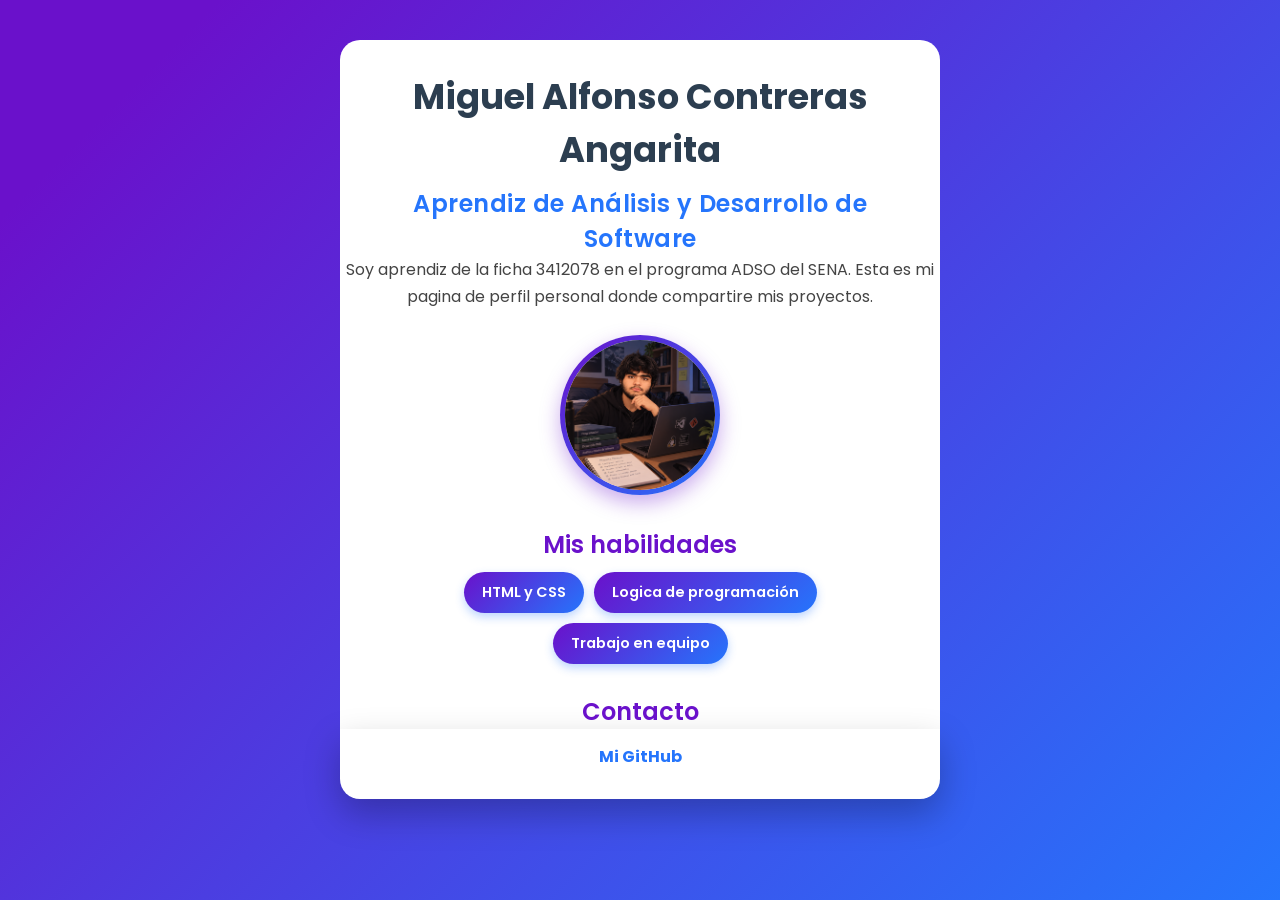
==== index.html @ ba2e0cae "Add files via upload" ====
<!DOCTYPE html>
<html lang="es">
<head>
    <meta charset="UTF-8">
    <meta name="viewport" content="width=device-width, initial-scale=1.0">
    <title>Inicio</title>
    <link rel="stylesheet" href="css/styles.css">
</head>
<body>
<h1>Miguel Alfonso Contreras Angarita</h1>
<h2 class="subtitulo">Aprendiz de Análisis y Desarrollo de Software</h2>

<p>Soy aprendiz de la ficha 3412078 en el programa ADSO del SENA.
    Esta es mi pagina de perfil personal donde
    compartire mis proyectos.
</p>

<div id="foto-container">
    <img src="img/personal_image.png" alt="Foto de perfil"class="foto-perfil">
</div>

<h2>Mis habilidades</h2>
<ul>
    <li>HTML y CSS</li>
    <li>Logica de programación</li>
    <li>Trabajo en equipo</li>
</ul>

<h2>Contacto</h2>
<a href="https://github.com/ifennekthefoxi-eng" target="_blank">Mi GitHub</a>

</body>

<footer>

</footer>
</html>
---- css/styles.css ----
@import
url('https://fonts.googleapis.com/css2?family=Poppins:wght@400;600;700&display=swap');
* { box-sizing: border-box; }

body{
    font-family: 'Poppins',Arial,sans-serif;
    margin: 0;
    padding: 40px 20px;
    min-height:  100vh;
    background: linear-gradient(135deg, #6a11cb 10%,  #2575fc 100%);
}
h1{
    background: white;
    color: #2c3e50;
    text-align: center;
    font-size: 2.2rem;
    font-weight: 700;
    padding: 30px 20px 10px;
    margin: 0 auto;
    border-radius: 20px 20px 0 0;
    max-width: 600px;
}
h2{
    background: white;
    text-align: center;
    margin: 0 auto;
    max-width:  600px;
    padding:  0 30px;
    color: #6a11cb;
    font-weight: 600;
}
.subtitulo{
    color: #2575fc;
    font-weight: 600;
    letter-spacing:  0.5px;
}
p{
    background: white;
    color: #444;
    line-height: 1.7;
    padding: 15 40px;
    margin: 0 auto;
    max-width: 600px;
    text-align: center;
}
#foto-container{
    background:  white;
    text-align: center;
    padding: 25px;
    margin:  0 auto;
    max-width:  600px;
}
.foto-perfil{
    border-radius: 50%;
    width: 160px;
    height: 160px;
    object-fit: cover;
    border: 5px solid transparent;
    background: linear-gradient(white,white) padding-box,
                          linear-gradient(135deg, #6a11cb,#2575fc) border-box;
    box-shadow: 0 8px 20px rgba(106,17,203,0.35);
    transition: transform 0.3s ease;
}
.foto-perfil:hover{
    transform: scale(1.08) rotate(-2deg);
}
ul{
    list-style-type: none;
    background: white;
    margin: 0 auto;
    max-width:  600px;
    padding: 10px 40px 30px;
    display: flex;
    flex-wrap: wrap;
    gap: 10px;
    justify-content: center;
}
li{
    background: linear-gradient(135deg, #6a11cb,#2575fc);
    color: white;
    padding: 10px 18px;
    border-radius:  30px;
    font-size: 0.9rem;
    font-weight: 600;
    box-shadow: 0 4px 10px rgba(37, 117, 252, 0.3);
    transition: transform 0.2s ease, box-shadow 0.2s ease;
}
li:hover{
    transform: translateY(-4px);
    box-shadow: 0 8px 16px rgba(37, 117, 252, 0.45);
}
a{
    display: block;
    text-align: center;
    background: white;
    color: #2575fc;
    text-decoration: none;
    font-weight: 700;
    padding: 15px 40px 30px;
    margin: 0 auto;
    max-width: 600px;
    border-radius: 0 0 20px 20px;
    box-shadow: 0 15px 35px rgba(0, 0, 0, 0.25);
    transition: color 0.2s ease, letter-spacing 0.2s ease;
}
a:hover{
    color: #6a11cb;
    letter-spacing: 1px;
}
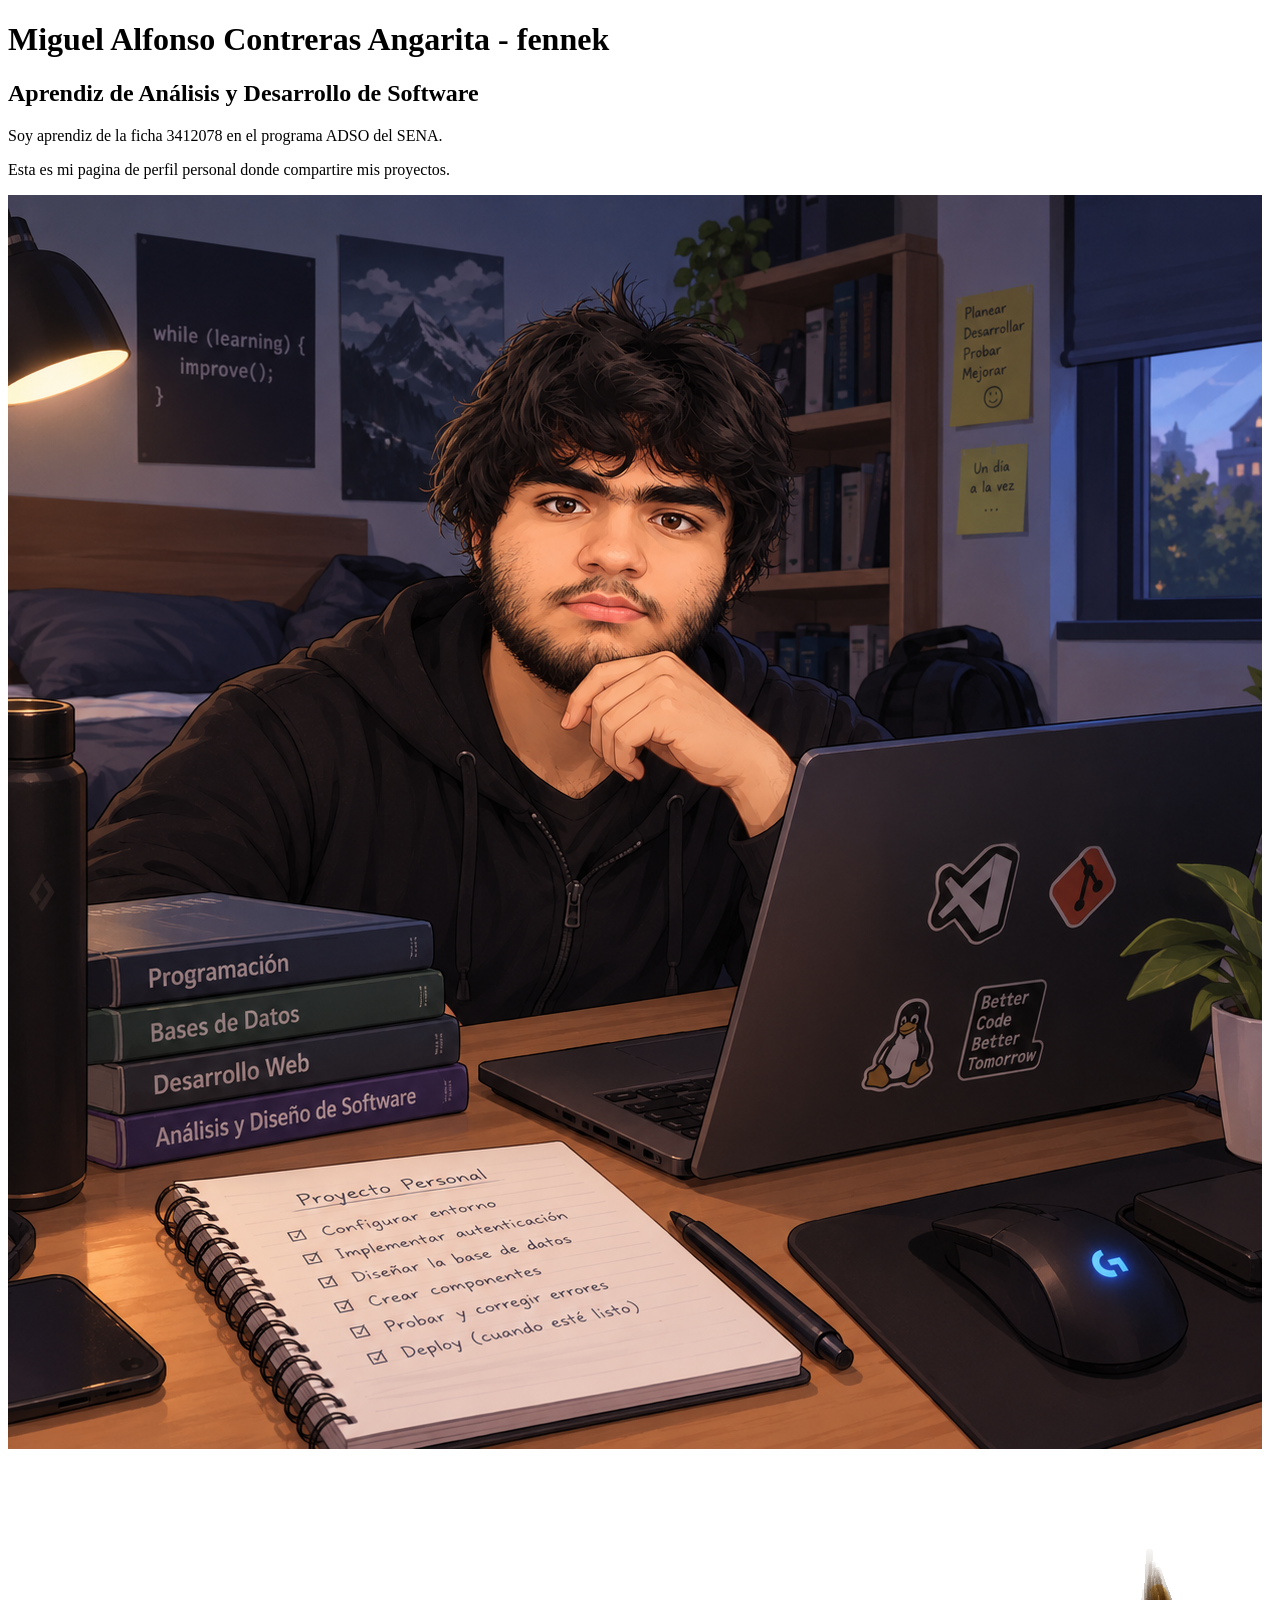
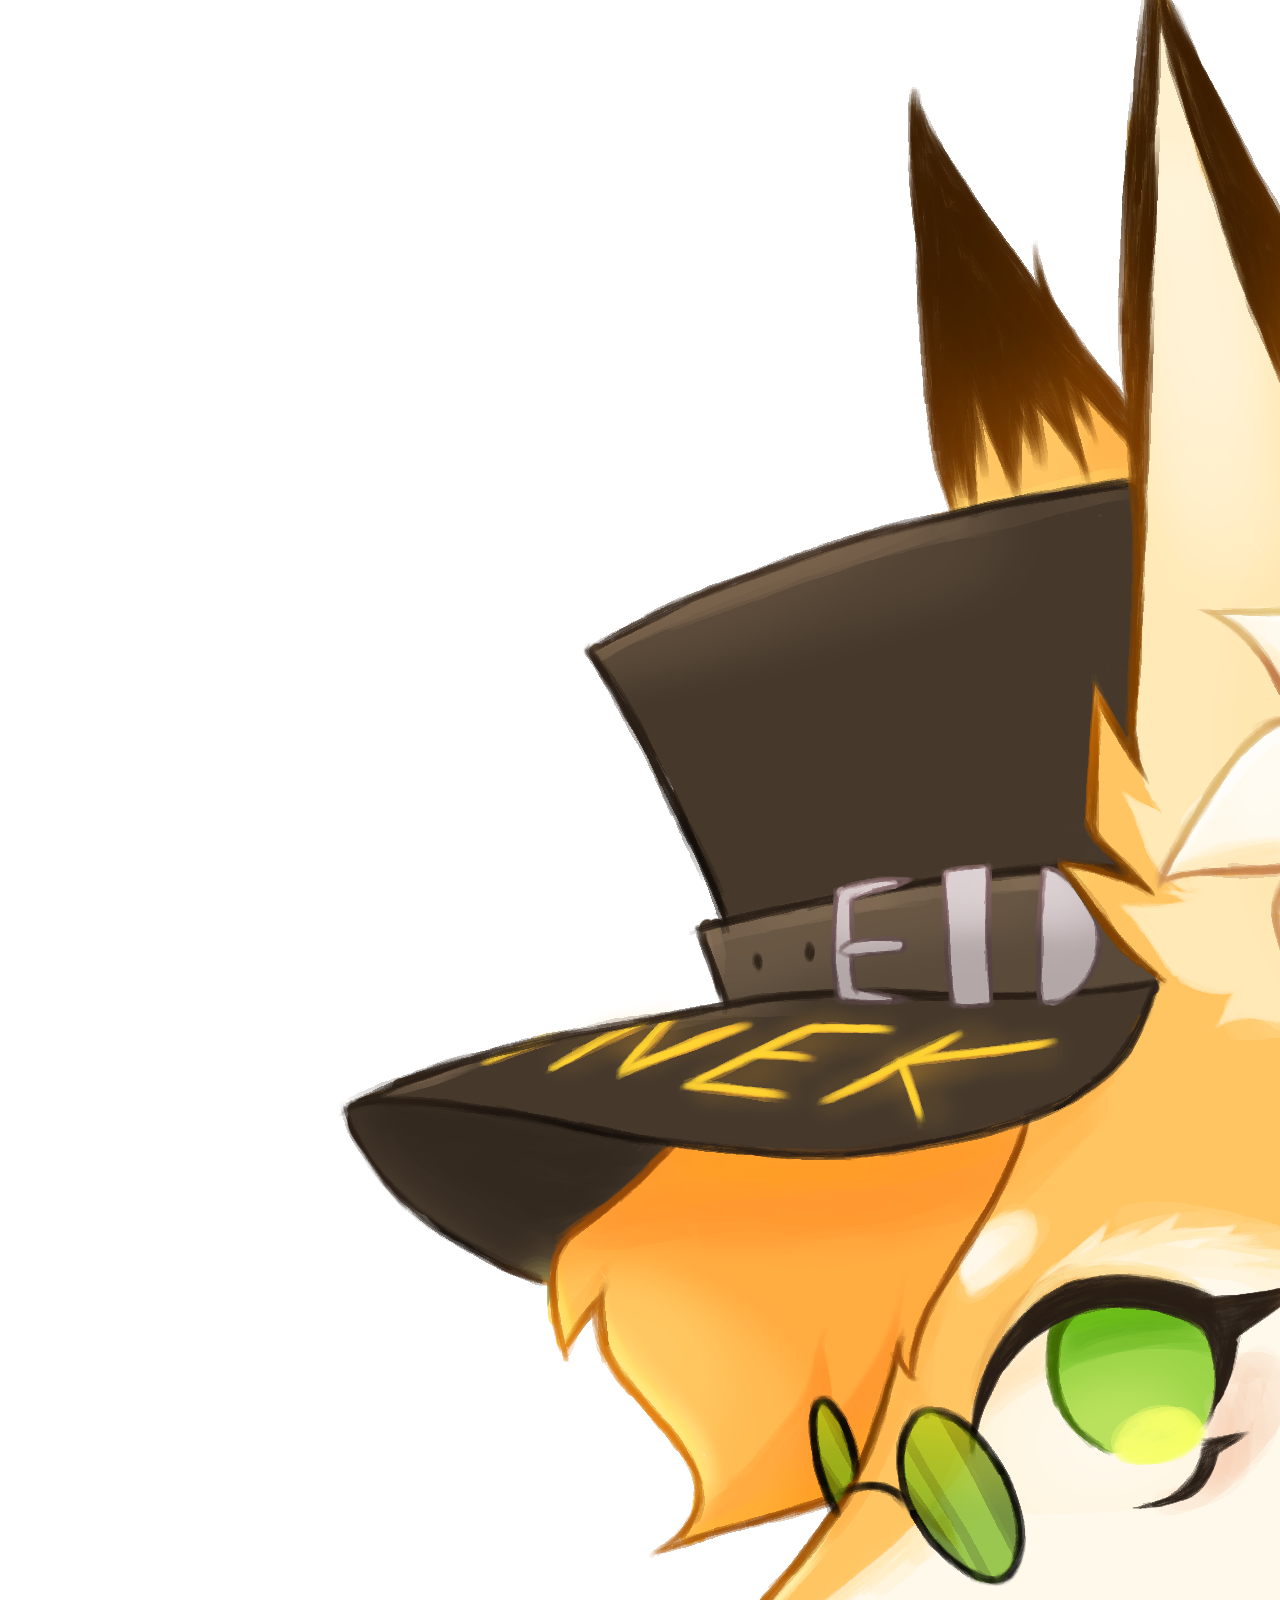
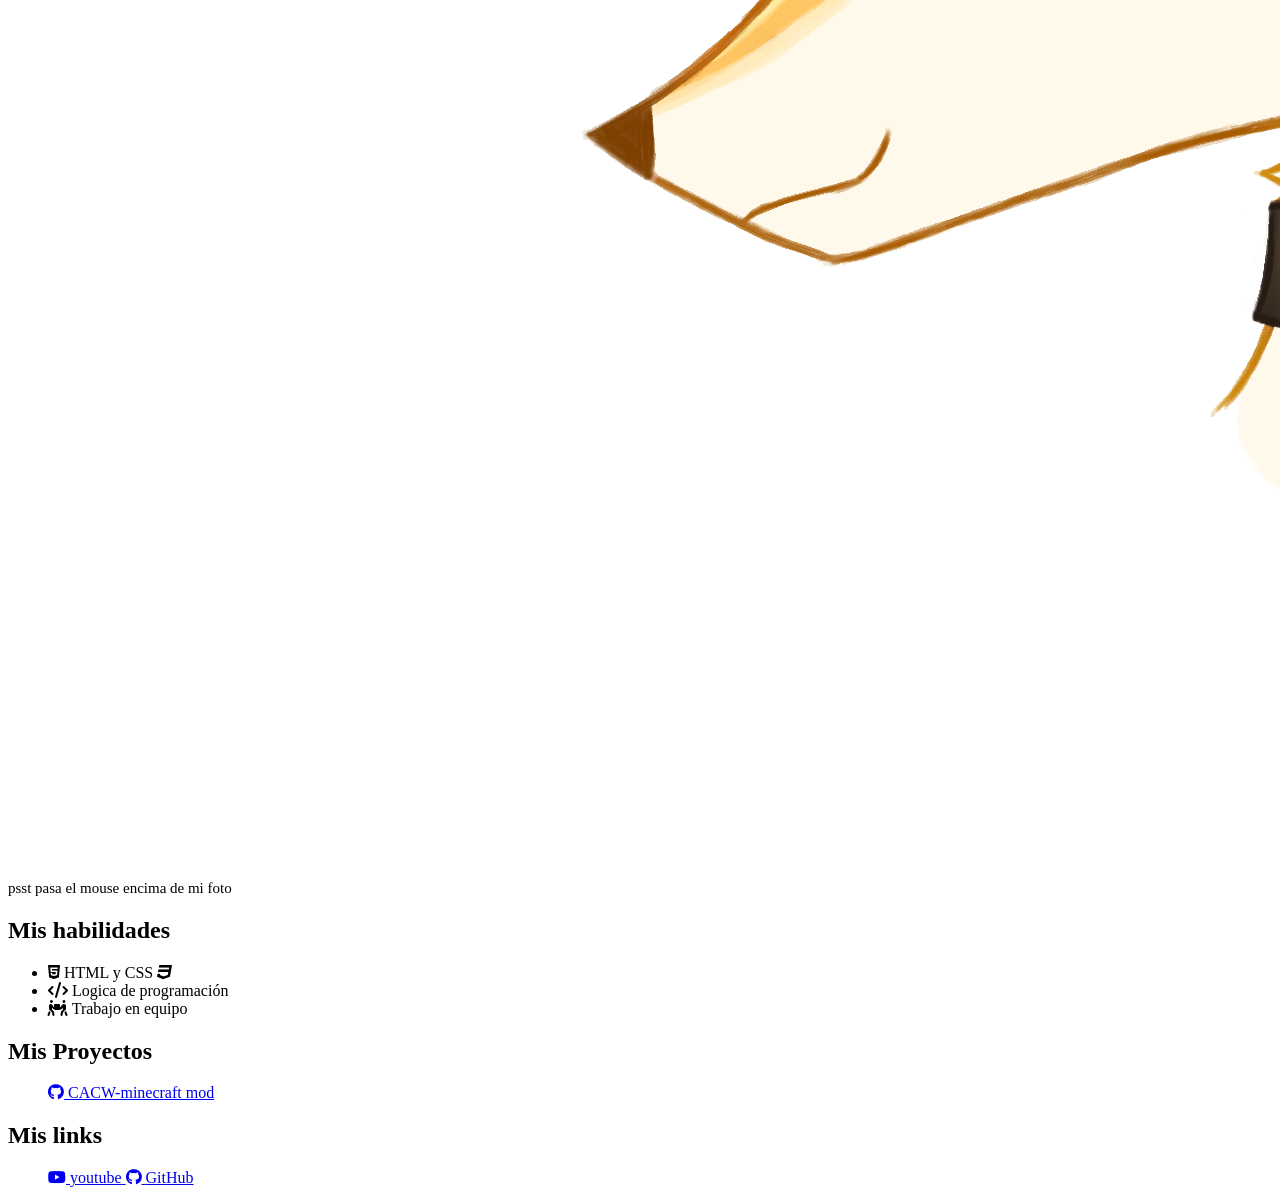
==== commit b0473fc3: "update file" ====
--- a/index.html
+++ b/index.html
@@ -4,34 +4,72 @@
     <meta charset="UTF-8">
     <meta name="viewport" content="width=device-width, initial-scale=1.0">
     <title>Inicio</title>
-    <link rel="stylesheet" href="css/styles.css">
+    <link rel="stylesheet" href="experiment_styles.css">
+    <link rel="stylesheet" href="https://cdnjs.cloudflare.com/ajax/libs/font-awesome/6.5.1/css/all.min.css">
 </head>
+
+<audio id="bg-music" autoplay loop>
+    <source src="audio_files/background music.mp3" type="audio/mpeg">
+</audio>
+
 <body>
-<h1>Miguel Alfonso Contreras Angarita</h1>
+
+<h1>Miguel Alfonso Contreras Angarita - fennek</h1>
 <h2 class="subtitulo">Aprendiz de Análisis y Desarrollo de Software</h2>
 
 <p>Soy aprendiz de la ficha 3412078 en el programa ADSO del SENA.
+</p>
+<p>
     Esta es mi pagina de perfil personal donde
     compartire mis proyectos.
 </p>
 
 <div id="foto-container">
-    <img src="img/personal_image.png" alt="Foto de perfil"class="foto-perfil">
-</div>
+    <img src="../img/personal_image.png" alt="Foto de perfil" class="foto-perfil main">
+    <img src="../img/allias_image.png" alt="Foto de perfil allias" class="foto-perfil alias">
+    <br>
+    <p style="font-size: 15px;">psst pasa el mouse encima de mi foto</p>
+</div>   
 
 <h2>Mis habilidades</h2>
 <ul>
-    <li>HTML y CSS</li>
-    <li>Logica de programación</li>
-    <li>Trabajo en equipo</li>
+    <li>
+        <i class="fa-brands fa-html5"></i>
+        <span>HTML y CSS</span>
+        <i class="fa-brands fa-css3"></i>
+    </li>
+    <li>
+        <i class="fa-solid fa-code"></i>
+        <span>Logica de programación</span>
+    </li>
+    <li>
+        <i class="fa-solid fa-people-carry-box"></i>
+        <span>Trabajo en equipo</span>
+    </li>
 </ul>
 
-<h2>Contacto</h2>
-<a href="https://github.com/ifennekthefoxi-eng" target="_blank">Mi GitHub</a>
+<h2>Mis Proyectos</h2>
+<ul>
+    <a class="external_link" href="https://github.com/ifennekthefoxi-eng/Create-Aeronautics-Car-Works" target="_blank">
+    <i class="fa-brands fa-github"></i>
+    <span>CACW-minecraft mod</span>
+</a>
+</ul>
 
-</body>
+<h2>Mis links</h2>
+<ul class="end_page">
+    <a class="external_link" href="https://www.youtube.com/@fennek_s5" target="_blank">
+        <i class="fa-brands fa-youtube"></i>
+        <span>youtube</span>
+    </a>
+
+    <a class="external_link" href="https://github.com/ifennekthefoxi-eng" target="_blank">
+        <i class="fa-brands fa-github"></i>
+        <span>GitHub</span>
+    </a>
+</ul>
 
 <footer>
 
 </footer>
-</html>+</html>
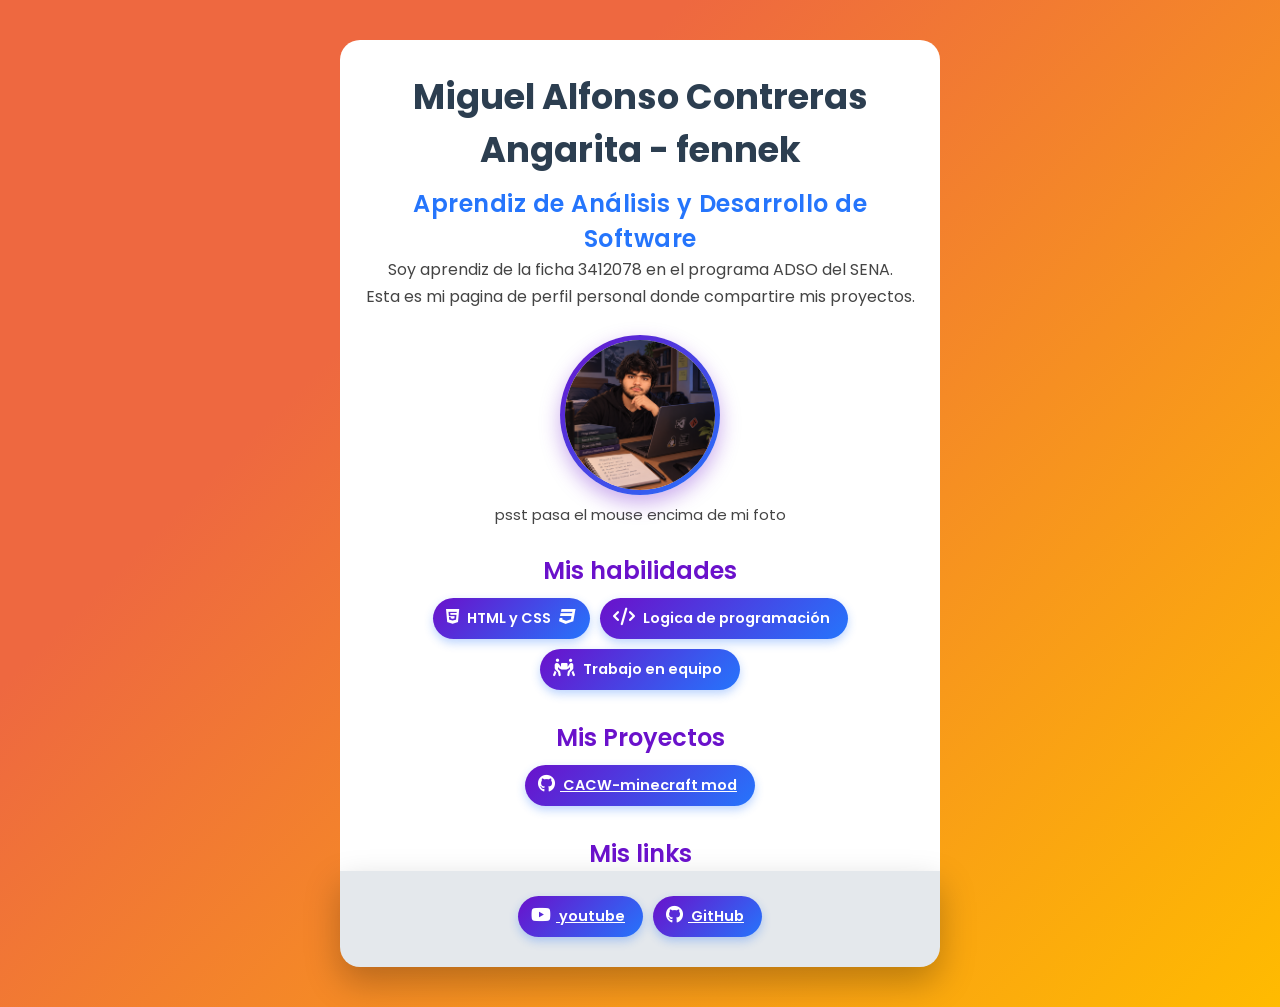
==== commit b2b87633: "upload of the right version" ====
--- a/index.html
+++ b/index.html
@@ -1,75 +1,75 @@
-<!DOCTYPE html>
-<html lang="es">
-<head>
-    <meta charset="UTF-8">
-    <meta name="viewport" content="width=device-width, initial-scale=1.0">
-    <title>Inicio</title>
-    <link rel="stylesheet" href="experiment_styles.css">
-    <link rel="stylesheet" href="https://cdnjs.cloudflare.com/ajax/libs/font-awesome/6.5.1/css/all.min.css">
-</head>
-
-<audio id="bg-music" autoplay loop>
-    <source src="audio_files/background music.mp3" type="audio/mpeg">
-</audio>
-
-<body>
-
-<h1>Miguel Alfonso Contreras Angarita - fennek</h1>
-<h2 class="subtitulo">Aprendiz de Análisis y Desarrollo de Software</h2>
-
-<p>Soy aprendiz de la ficha 3412078 en el programa ADSO del SENA.
-</p>
-<p>
-    Esta es mi pagina de perfil personal donde
-    compartire mis proyectos.
-</p>
-
-<div id="foto-container">
-    <img src="../img/personal_image.png" alt="Foto de perfil" class="foto-perfil main">
-    <img src="../img/allias_image.png" alt="Foto de perfil allias" class="foto-perfil alias">
-    <br>
-    <p style="font-size: 15px;">psst pasa el mouse encima de mi foto</p>
-</div>   
-
-<h2>Mis habilidades</h2>
-<ul>
-    <li>
-        <i class="fa-brands fa-html5"></i>
-        <span>HTML y CSS</span>
-        <i class="fa-brands fa-css3"></i>
-    </li>
-    <li>
-        <i class="fa-solid fa-code"></i>
-        <span>Logica de programación</span>
-    </li>
-    <li>
-        <i class="fa-solid fa-people-carry-box"></i>
-        <span>Trabajo en equipo</span>
-    </li>
-</ul>
-
-<h2>Mis Proyectos</h2>
-<ul>
-    <a class="external_link" href="https://github.com/ifennekthefoxi-eng/Create-Aeronautics-Car-Works" target="_blank">
-    <i class="fa-brands fa-github"></i>
-    <span>CACW-minecraft mod</span>
-</a>
-</ul>
-
-<h2>Mis links</h2>
-<ul class="end_page">
-    <a class="external_link" href="https://www.youtube.com/@fennek_s5" target="_blank">
-        <i class="fa-brands fa-youtube"></i>
-        <span>youtube</span>
-    </a>
-
-    <a class="external_link" href="https://github.com/ifennekthefoxi-eng" target="_blank">
-        <i class="fa-brands fa-github"></i>
-        <span>GitHub</span>
-    </a>
-</ul>
-
-<footer>
-
-</footer>
-</html>
+<!DOCTYPE html>
+<html lang="es">
+<head>
+    <meta charset="UTF-8">
+    <meta name="viewport" content="width=device-width, initial-scale=1.0">
+    <title>Inicio</title>
+    <link rel="stylesheet" href="css/styles.css">
+    <link rel="stylesheet" href="https://cdnjs.cloudflare.com/ajax/libs/font-awesome/6.5.1/css/all.min.css">
+</head>
+
+<audio id="bg-music" autoplay loop>
+    <source src="audio_files/background music.mp3" type="audio/mpeg">
+</audio>
+
+<body>
+
+<h1>Miguel Alfonso Contreras Angarita - fennek</h1>
+<h2 class="subtitulo">Aprendiz de Análisis y Desarrollo de Software</h2>
+
+<p>Soy aprendiz de la ficha 3412078 en el programa ADSO del SENA.
+</p>
+<p>
+    Esta es mi pagina de perfil personal donde
+    compartire mis proyectos.
+</p>
+
+<div id="foto-container">
+    <img src="img/personal_image.png" alt="Foto de perfil" class="foto-perfil main">
+    <img src="img/allias_image.png" alt="Foto de perfil allias" class="foto-perfil alias">
+    <br>
+    <p style="font-size: 15px;">psst pasa el mouse encima de mi foto</p>
+</div>   
+
+<h2>Mis habilidades</h2>
+<ul>
+    <li>
+        <i class="fa-brands fa-html5"></i>
+        <span>HTML y CSS</span>
+        <i class="fa-brands fa-css3"></i>
+    </li>
+    <li>
+        <i class="fa-solid fa-code"></i>
+        <span>Logica de programación</span>
+    </li>
+    <li>
+        <i class="fa-solid fa-people-carry-box"></i>
+        <span>Trabajo en equipo</span>
+    </li>
+</ul>
+
+<h2>Mis Proyectos</h2>
+<ul>
+    <a class="external_link" href="https://github.com/ifennekthefoxi-eng/Create-Aeronautics-Car-Works" target="_blank">
+    <i class="fa-brands fa-github"></i>
+    <span>CACW-minecraft mod</span>
+</a>
+</ul>
+
+<h2>Mis links</h2>
+<ul class="end_page">
+    <a class="external_link" href="https://www.youtube.com/@fennek_s5" target="_blank">
+        <i class="fa-brands fa-youtube"></i>
+        <span>youtube</span>
+    </a>
+
+    <a class="external_link" href="https://github.com/ifennekthefoxi-eng" target="_blank">
+        <i class="fa-brands fa-github"></i>
+        <span>GitHub</span>
+    </a>
+</ul>
+
+<footer>
+
+</footer>
+</html>
--- a/css/styles.css
+++ b/css/styles.css
@@ -0,0 +1,258 @@
+@import
+url('https://fonts.googleapis.com/css2?family=Poppins:wght@400;600;700&display=swap');
+* { box-sizing: border-box; }
+
+body{
+    font-family: 'Poppins',Arial,sans-serif;
+    margin: 0;
+    padding: 40px 20px;
+    min-height:  100vh;
+    background: linear-gradient(135deg, #ee6840 30%,  #ffbb00 100%);
+}
+h1{
+    background: white;
+    color: #2c3e50;
+    text-align: center;
+    font-size: 2.2rem;
+    font-weight: 700;
+    padding: 30px 20px 10px;
+    margin: 0 auto;
+    border-radius: 20px 20px 0 0;
+    max-width: 600px;
+}
+h2{
+    background: white;
+    text-align: center;
+    margin: 0 auto;
+    max-width:  600px;
+    padding:  0 30px;
+    color: #6a11cb;
+    font-weight: 600;
+}
+.subtitulo{
+    color: #2575fc;
+    font-weight: 600;
+    letter-spacing:  0.5px;
+}
+p{
+    background: white;
+    color: #444;
+    line-height: 1.7;
+    padding: 15 40px;
+    margin: 0 auto;
+    max-width: 600px;
+    text-align: center;
+}
+/*#foto-container{
+    background:  white;
+    text-align: center;
+    padding: 25px;
+    margin:  0 auto;
+    max-width:  600px;
+}
+.foto-perfil{
+    border-radius: 50%;
+    width: 160px;
+    height: 160px;
+    object-fit: cover;
+    border: 5px solid transparent;
+    background: linear-gradient(white,white) padding-box,
+                          linear-gradient(135deg, #6a11cb,#2575fc) border-box;
+    box-shadow: 0 8px 20px rgba(106,17,203,0.35);
+    transition: transform 0.3s ease;
+}
+.foto-perfil:hover{
+    transform: scale(1.08) rotate(-2deg);
+}*/
+
+#foto-container {
+    background: white;
+    text-align: center;
+    padding: 25px;
+    margin: 0 auto;
+    max-width: 600px;
+    position: relative;
+}
+
+.foto-perfil {
+    border-radius: 50%;
+    width: 160px;
+    height: 160px;
+    object-fit: cover;
+    border: 5px solid transparent;
+    background: linear-gradient(white,white) padding-box,
+                          linear-gradient(135deg, #6a11cb, #2575fc) border-box;
+    box-shadow: 0 8px 20px rgba(106,17,203,0.35);
+    transition: transform 0.3s ease;
+}
+
+.main {
+    position: relative;
+    z-index: 2;
+}
+
+.alias {
+    position: absolute;
+    left: 50%;
+    transform: translateX(-50%) rotate(0deg);
+    z-index: 1;
+    opacity: 0;
+    transition: transform 0.65s ease, opacity 0.6s ease;
+}
+
+/* On hover of main, alias slides right + tilts */
+.main:hover ~ .alias {
+    opacity: 1;
+    transform: translateX(40%) rotate(30deg);
+}
+
+ul{
+    list-style-type: none;
+    background: white;
+    margin: 0 auto;
+    max-width:  600px;
+    padding: 10px 40px 30px;
+    display: flex;
+    flex-wrap: wrap;
+    gap: 10px;
+    justify-content: center;
+}
+/*.external_link{
+    background: linear-gradient(135deg, #6a11cb,#2575fc);
+    color: white;
+    padding: 10px 18px;
+    border-radius:  30px;
+    font-size: 0.9rem;
+    font-weight: 600;
+    box-shadow: 0 4px 10px rgba(37, 117, 252, 0.3);
+    transition: transform 0.2s ease, box-shadow 0.2s ease;
+}
+.external_link:hover{
+    background: linear-gradient(135deg, #ee6840,#ffbb00);
+    color: #000000;
+    transform: translateY(-4px);
+    box-shadow: 0 8px 16px rgba(37, 117, 252, 0.45);
+}*/
+
+.external_link {
+    position: relative;
+    z-index: 1;
+    display: inline-block; /* Asegura el correcto funcionamiento de transform */
+    background: linear-gradient(135deg, #6a11cb, #2575fc);
+    color: white;
+    padding: 10px 18px;
+    border-radius: 30px;
+    font-size: 0.9rem;
+    font-weight: 600;
+    box-shadow: 0 4px 10px rgba(37, 117, 252, 0.3);
+    overflow: hidden; /* Mantiene el gradiente dentro de los bordes redondeados */
+    
+    /* Agregamos 'color' y '0.3s ease' para una transición uniforme */
+    transition: transform 0.3s ease, box-shadow 0.3s ease, color 0.3s ease;
+}
+
+/* Capa superior oculta con el gradiente de hover */
+.external_link::before {
+    content: '';
+    position: absolute;
+    top: 0;
+    left: 0;
+    width: 100%;
+    height: 100%;
+    background: linear-gradient(135deg, #ee6840, #ffbb00);
+    opacity: 0;
+    z-index: -1;
+    transition: opacity 0.4s ease; /* Transición del gradiente */
+}
+
+.external_link:hover  {
+    color: #000000;
+    transform: translateY(-4px);
+    box-shadow: 0 8px 16px rgba(37, 117, 252, 0.45);
+}
+
+.external_link i {
+    position: relative;
+    font-size: 1.1rem;
+    left: -5px;
+    transition: transform 0.3s ease;
+}
+
+.external_link:hover i{
+    transform: scale(1.5) rotate(-10deg) translateX(-2px);
+}
+
+/* Al pasar el mouse, revelamos progresivamente el nuevo gradiente */
+.external_link:hover::before {
+    opacity: 1;
+}
+
+li {
+    position: relative;
+    z-index: 1;
+    display: inline-block; /* Asegura el correcto funcionamiento de transform */
+    background: linear-gradient(135deg, #6a11cb, #2575fc);
+    color: white;
+    padding: 10px 18px;
+    border-radius: 30px;
+    font-size: 0.9rem;
+    font-weight: 600;
+    box-shadow: 0 4px 10px rgba(37, 117, 252, 0.3);
+    overflow: hidden; /* Mantiene el gradiente dentro de los bordes redondeados */
+    
+    /* Agregamos 'color' y '0.3s ease' para una transición uniforme */
+    transition: transform 0.3s ease, box-shadow 0.3s ease, color 0.3s ease;
+}
+
+/* Capa superior oculta con el gradiente de hover */
+li::before {
+    content: '';
+    position: absolute;
+    top: 0;
+    left: 0;
+    width: 100%;
+    height: 100%;
+    background: linear-gradient(135deg, #ee6840, #ffbb00);
+    opacity: 0;
+    z-index: -1;
+    transition: opacity 0.4s ease; /* Transición del gradiente */
+}
+
+li:hover  {
+    color: #000000;
+    transform: translateY(-4px);
+    box-shadow: 0 8px 16px rgba(37, 117, 252, 0.45);
+}
+
+li i {
+    position: relative;
+    font-size: 1.1rem;
+    left: -5px;
+    transition: transform 0.3s ease;
+}
+
+/* Mueve únicamente el icono de CSS 1px a la izquierda */
+.fa-css3 {
+    position: relative;
+    left: 5px;
+}
+
+/* Al pasar el mouse, revelamos progresivamente el nuevo gradiente */
+li:hover::before {
+    opacity: 1;
+}
+
+.end_page {
+    display: flex;             /* Cambiado de block a flex */
+    justify-content: center;   /* Centra los botones horizontalmente */
+    flex-wrap: wrap;           /* Permite que bajen si no caben en pantalla */
+    gap: 10px;                 /* <--- ESPACIADO ENTRE BOTONES */
+    
+    background: rgb(228, 232, 236);
+    color: #2575fc;
+    padding: 25px 40px 30px;
+    margin: 0 auto;
+    max-width: 600px;
+    box-shadow: 0 15px 35px rgba(0, 0, 0, 0.25);
+    border-radius: 0 0 20px 20px;
+}
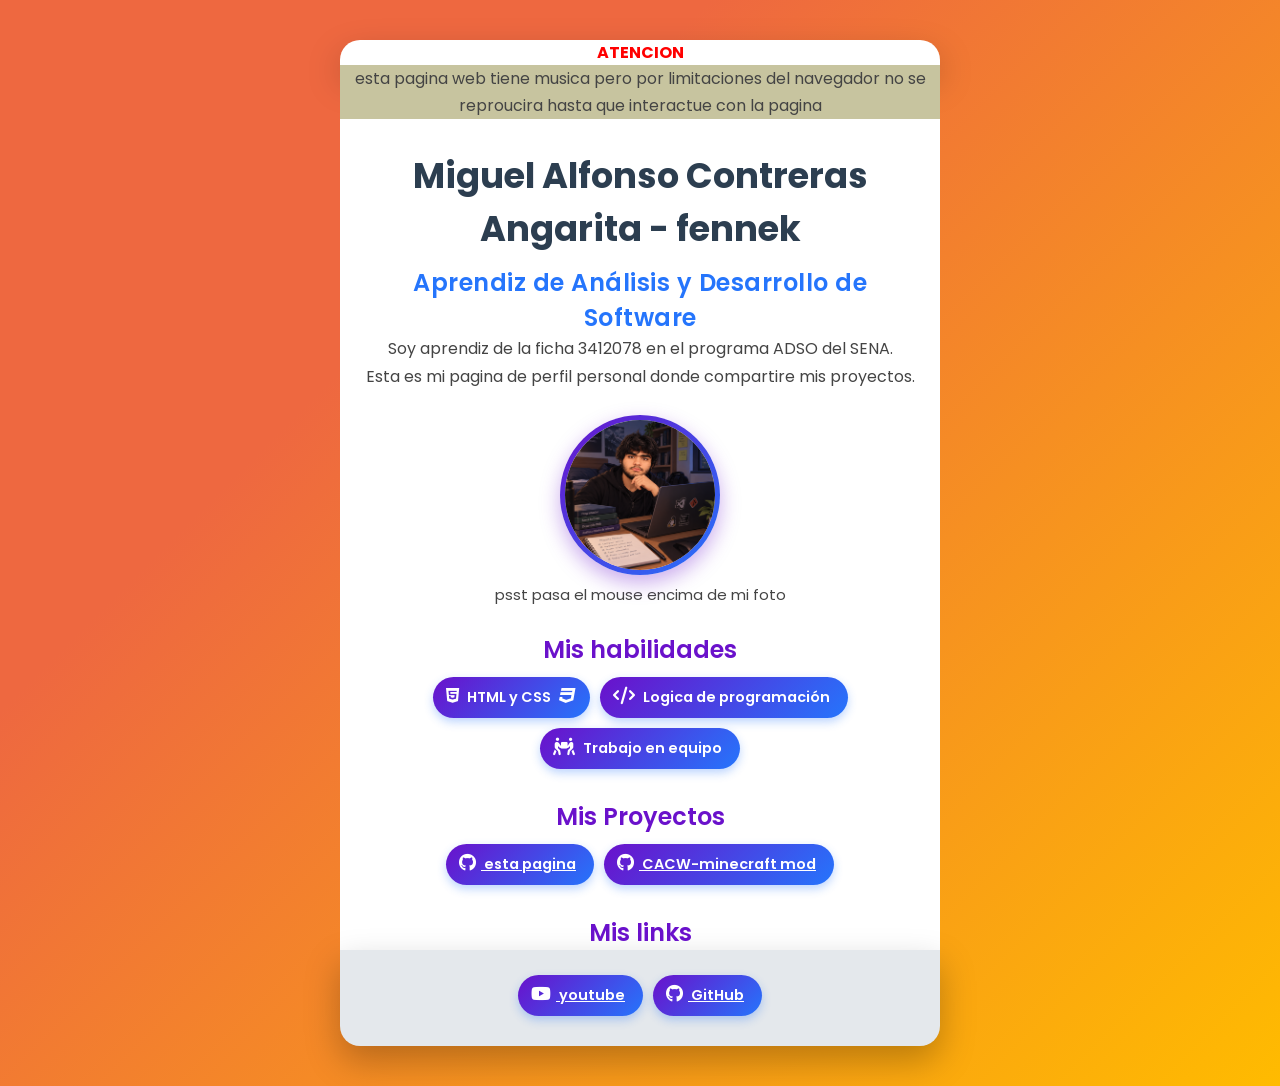
==== commit b8548dfd: "fix of bg music and some tweaks" ====
--- a/index.html
+++ b/index.html
@@ -8,12 +8,14 @@
     <link rel="stylesheet" href="https://cdnjs.cloudflare.com/ajax/libs/font-awesome/6.5.1/css/all.min.css">
 </head>
 
-<audio id="bg-music" autoplay loop>
+<body>
+
+<audio id="bg-music" loop>
     <source src="audio_files/background music.mp3" type="audio/mpeg">
 </audio>
 
-<body>
-
+<h1 class="start_page" style="color: red;">ATENCION</h1>
+<p style="font-size: 1rem; background: rgb(199, 196, 159);">esta pagina web tiene musica pero por limitaciones del navegador no se reproucira hasta que interactue con la pagina</p>
 <h1>Miguel Alfonso Contreras Angarita - fennek</h1>
 <h2 class="subtitulo">Aprendiz de Análisis y Desarrollo de Software</h2>
 
@@ -28,7 +30,10 @@
     <img src="img/personal_image.png" alt="Foto de perfil" class="foto-perfil main">
     <img src="img/allias_image.png" alt="Foto de perfil allias" class="foto-perfil alias">
     <br>
-    <p style="font-size: 15px;">psst pasa el mouse encima de mi foto</p>
+    <p style="font-size: 15px;" id="change_image_text">
+        <span class="texto-normal">psst pasa el mouse encima de mi foto</span>
+        <span class="texto-hover">SOY YO.. o bueno mi alterego</span>
+    </p>
 </div>   
 
 <h2>Mis habilidades</h2>
@@ -50,10 +55,14 @@
 
 <h2>Mis Proyectos</h2>
 <ul>
+    <a class="external_link" href="https://github.com/ifennekthefoxi-eng/fennek_dev_page" target="_blank">
+        <i class="fa-brands fa-github"></i>
+        <span>esta pagina</span>
+    </a>
     <a class="external_link" href="https://github.com/ifennekthefoxi-eng/Create-Aeronautics-Car-Works" target="_blank">
-    <i class="fa-brands fa-github"></i>
-    <span>CACW-minecraft mod</span>
-</a>
+        <i class="fa-brands fa-github"></i>
+        <span>CACW-minecraft mod</span>
+    </a>
 </ul>
 
 <h2>Mis links</h2>
@@ -72,4 +81,29 @@
 <footer>
 
 </footer>
+
+<script>
+    const bgMusic = document.getElementById("bg-music");
+
+    // Intenta reproducir apenas carga la página
+    function intentarReproducir() {
+        bgMusic.play().catch(() => {
+            // El navegador bloqueó el autoplay: se activará
+            // con la primera interacción del usuario (clic, tecla o scroll)
+            const activarConInteraccion = () => {
+                bgMusic.play();
+                document.removeEventListener("click", activarConInteraccion);
+                document.removeEventListener("keydown", activarConInteraccion);
+                document.removeEventListener("scroll", activarConInteraccion);
+            };
+            document.addEventListener("click", activarConInteraccion);
+            document.addEventListener("keydown", activarConInteraccion);
+            document.addEventListener("scroll", activarConInteraccion);
+        });
+    }
+
+    intentarReproducir();
+</script>
+
+</body>
 </html>
--- a/css/styles.css
+++ b/css/styles.css
@@ -17,8 +17,19 @@
     font-weight: 700;
     padding: 30px 20px 10px;
     margin: 0 auto;
+    max-width: 600px;
+}
+.start_page{
+    background: white;
+    color: #2c3e50;
+    text-align: center;
+    font-size: 1rem;
+    font-weight: 700;
+    margin: 0 auto;
+    padding: 0px 0px;
+    max-width: 600px;
+    box-shadow: 0 15px 35px rgba(0, 0, 0, 0.25);
     border-radius: 20px 20px 0 0;
-    max-width: 600px;
 }
 h2{
     background: white;
@@ -89,6 +100,7 @@
 .main {
     position: relative;
     z-index: 2;
+    transition: opacity 0.7s ease;
 }
 
 .alias {
@@ -97,14 +109,27 @@
     transform: translateX(-50%) rotate(0deg);
     z-index: 1;
     opacity: 0;
-    transition: transform 0.65s ease, opacity 0.6s ease;
+    
 }
 
 /* On hover of main, alias slides right + tilts */
+.main:hover{
+    opacity: 0;
+
+}
 .main:hover ~ .alias {
     opacity: 1;
-    transform: translateX(40%) rotate(30deg);
-}
+}
+.main:hover ~ #change_image_text .texto-normal{
+    display: none;
+}
+.texto-hover{
+    display: none;
+}
+.main:hover ~ #change_image_text .texto-hover{
+    display: inline;
+}
+
 
 ul{
     list-style-type: none;
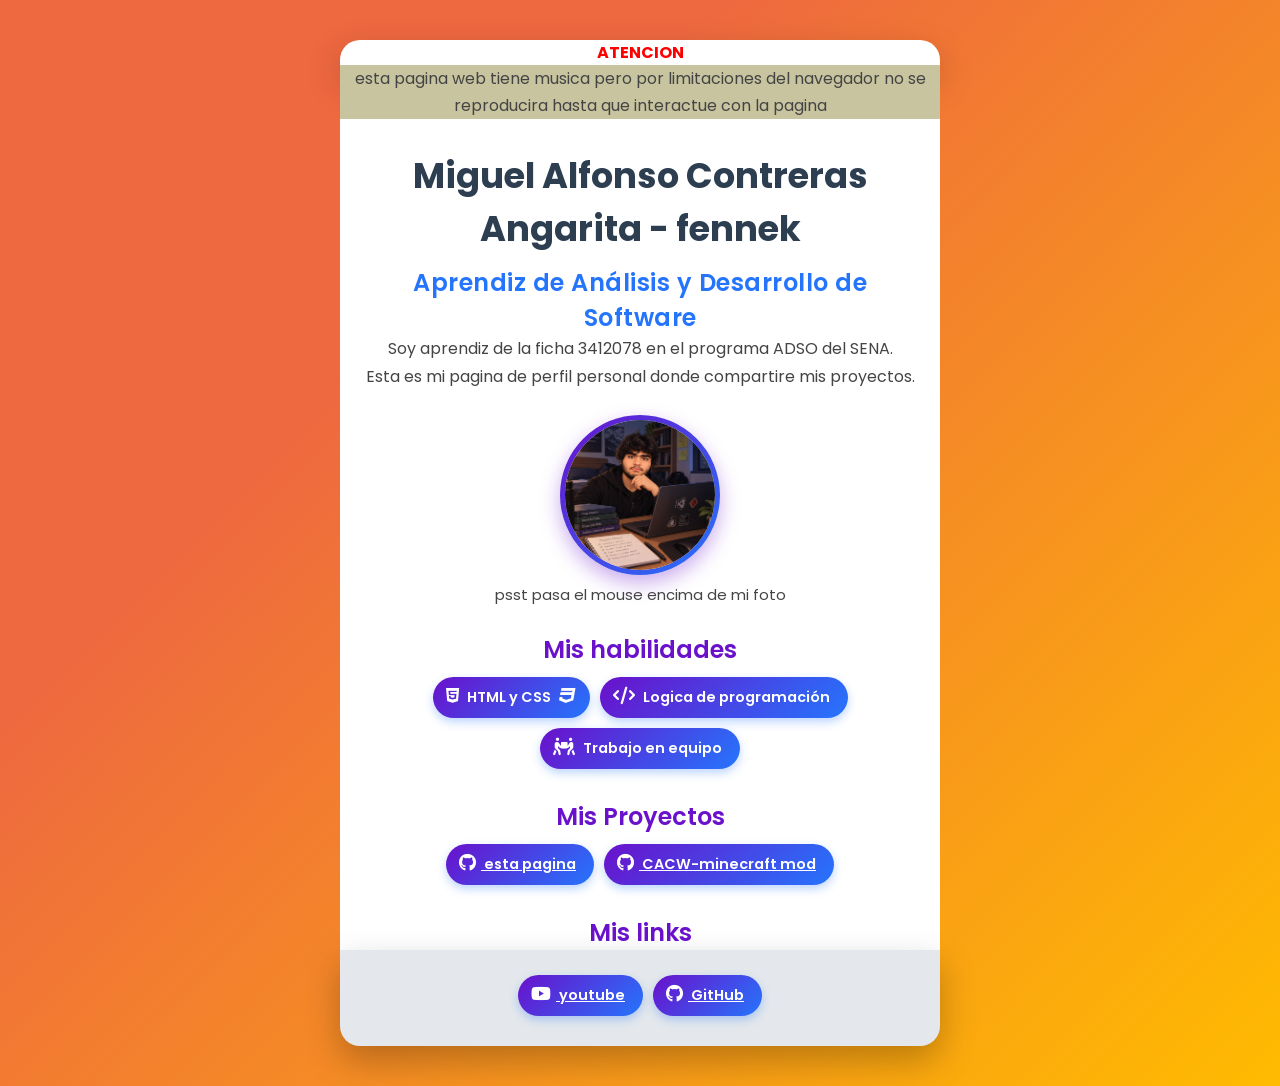
==== commit c4fb2146: "fix icon and typo" ====
--- a/index.html
+++ b/index.html
@@ -3,9 +3,10 @@
 <head>
     <meta charset="UTF-8">
     <meta name="viewport" content="width=device-width, initial-scale=1.0">
-    <title>Inicio</title>
+    <title>Miguel Contreras - Fennek</title>
     <link rel="stylesheet" href="css/styles.css">
     <link rel="stylesheet" href="https://cdnjs.cloudflare.com/ajax/libs/font-awesome/6.5.1/css/all.min.css">
+    <link rel="icon" type="image/png" href="img/allias_image.png">
 </head>
 
 <body>
@@ -15,7 +16,7 @@
 </audio>
 
 <h1 class="start_page" style="color: red;">ATENCION</h1>
-<p style="font-size: 1rem; background: rgb(199, 196, 159);">esta pagina web tiene musica pero por limitaciones del navegador no se reproucira hasta que interactue con la pagina</p>
+<p style="font-size: 1rem; background: rgb(199, 196, 159);">esta pagina web tiene musica pero por limitaciones del navegador no se reproducira hasta que interactue con la pagina</p>
 <h1>Miguel Alfonso Contreras Angarita - fennek</h1>
 <h2 class="subtitulo">Aprendiz de Análisis y Desarrollo de Software</h2>
 
@@ -106,4 +107,4 @@
 </script>
 
 </body>
-</html>+</html>
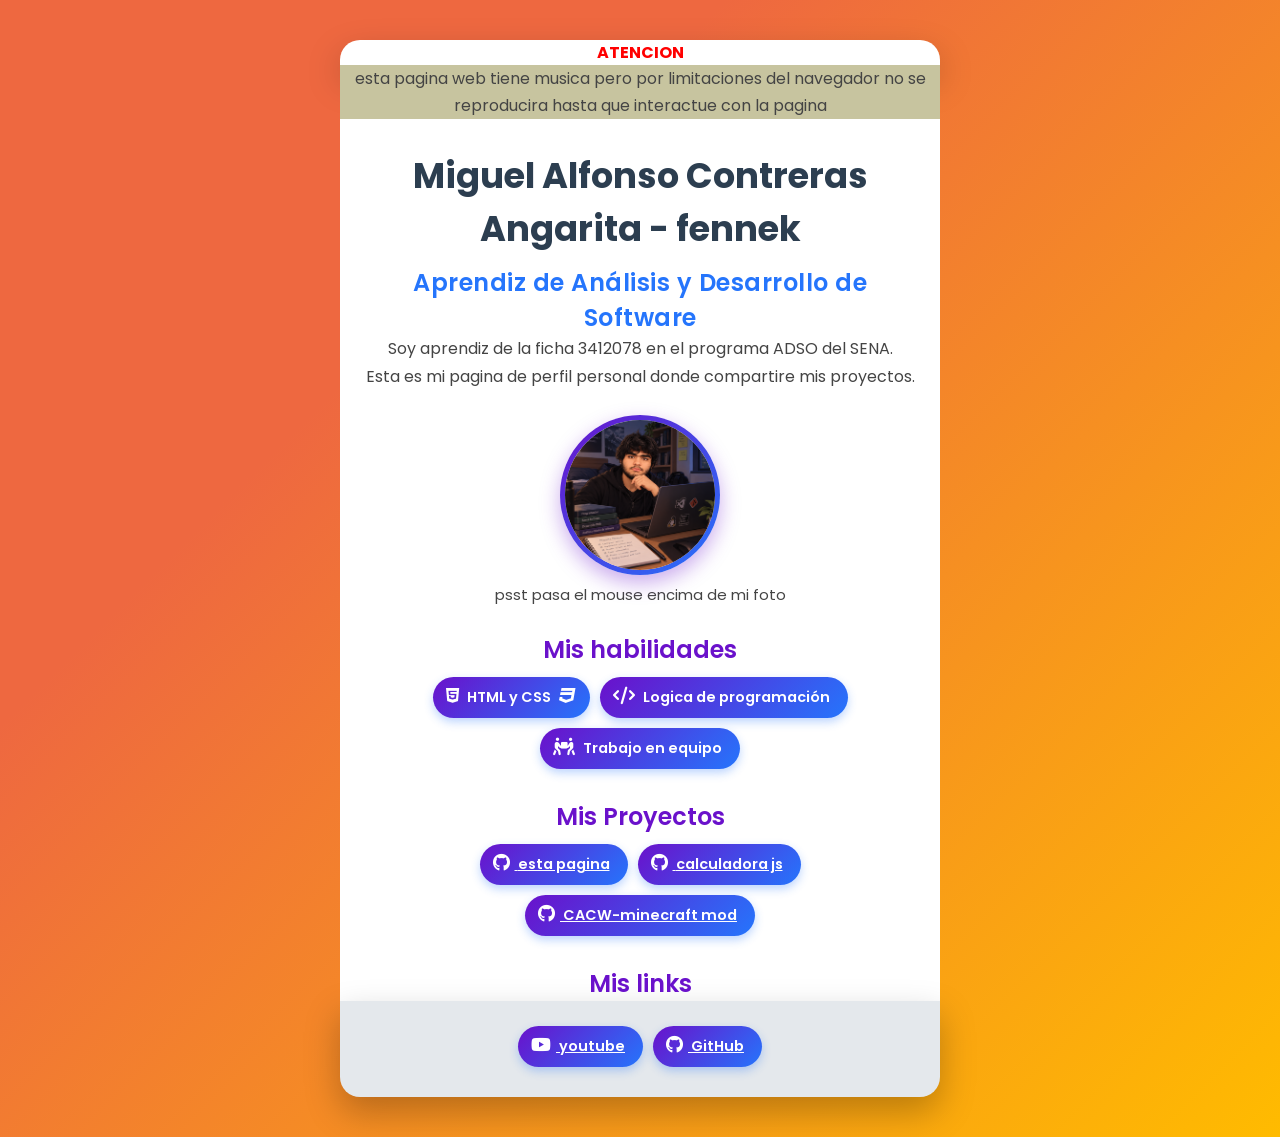
==== commit 8d1dc230: "Update index.html" ====
--- a/index.html
+++ b/index.html
@@ -60,6 +60,12 @@
         <i class="fa-brands fa-github"></i>
         <span>esta pagina</span>
     </a>
+
+    <a class="external_link" href="https://ifennekthefoxi-eng.github.io/calculator_js/" target="_blank">
+        <i class="fa-brands fa-github"></i>
+        <span>calculadora js</span>
+    </a>
+    
     <a class="external_link" href="https://github.com/ifennekthefoxi-eng/Create-Aeronautics-Car-Works" target="_blank">
         <i class="fa-brands fa-github"></i>
         <span>CACW-minecraft mod</span>
